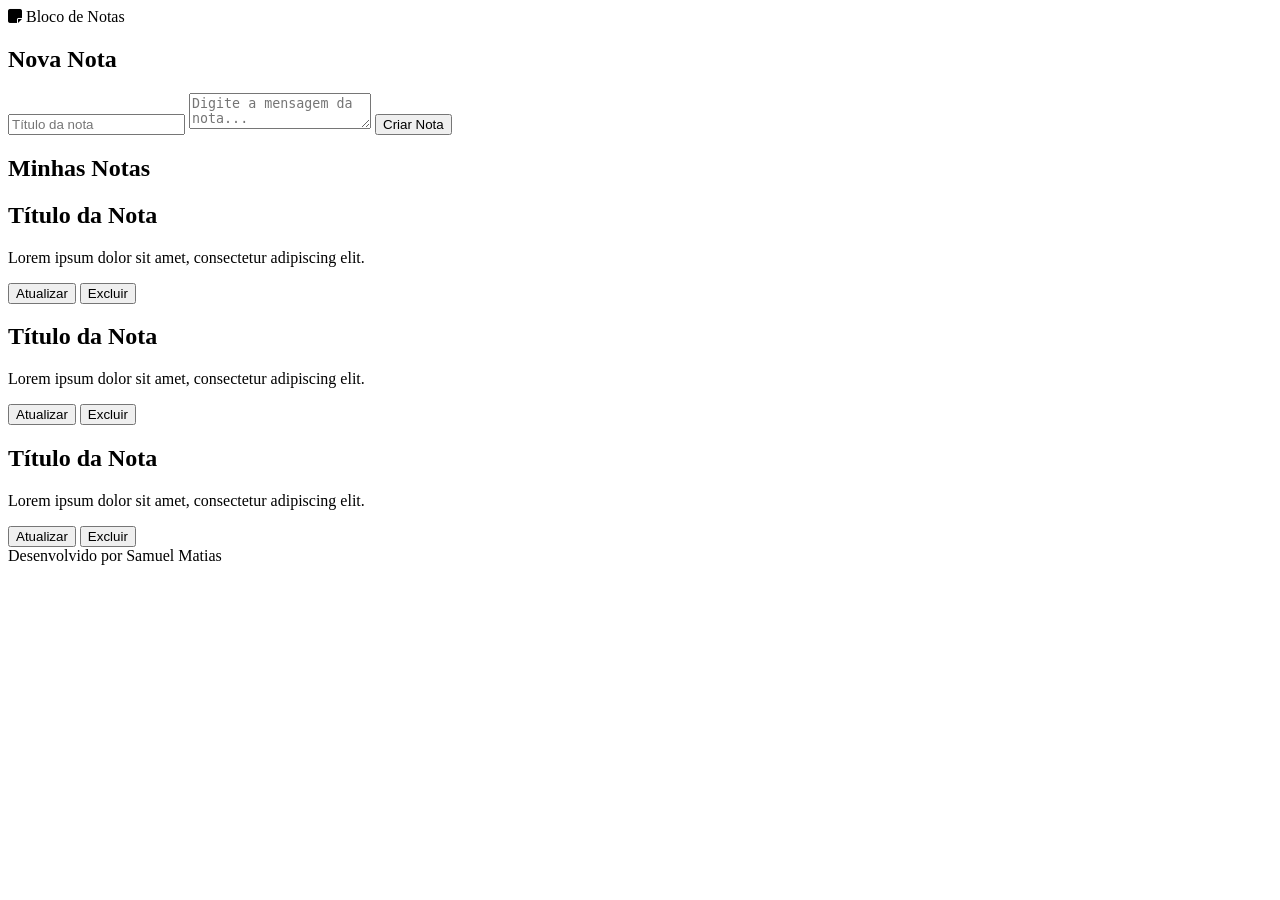
==== bloco_notas/index.html @ 987b10bc "Cria o conteúdo HTML da página de bloco de notas" ====
<!DOCTYPE html>
<html lang="en">
<head>
    <meta charset="UTF-8">
    <meta http-equiv="X-UA-Compatible" content="IE=edge">
    <meta name="viewport" content="width=device-width, initial-scale=1.0">
    <title>Bloco de Notas</title>
    <link rel="stylesheet" href="https://cdnjs.cloudflare.com/ajax/libs/font-awesome/6.4.2/css/all.min.css">
    <link rel="stylesheet" href="style.css">
</head>
<body>
    <header class="header">
        <i class="fa-solid fa-sticky-note header-icon"></i>
        <span class="header-title">Bloco de Notas</span>
    </header>

    <main class="main">
        <section class="section">
            <h1 class="section-title">Nova Nota</h1>
            
            <form class="form">
                <input class="form-input" id="input-titulo" type="text" placeholder="Título da nota" required>
                <textarea class="form-textarea" id="textarea-mensagem" placeholder="Digite a mensagem da nota..." required></textarea>
                <button class="form-button">Criar Nota</button> 
            </form>
        </section>

        <section class="section">
            <h1 class="section-title">Minhas Notas</h1>

            <div class="notes-container">
                <article class="note">
                    <h2 class="note-title">Título da Nota</h2>
                    <p class="note-content">Lorem ipsum dolor sit amet, consectetur adipiscing elit.</p>

                    <div class="note-buttons">
                        <button class="note-button-update">Atualizar</button>
                        <button class="note-button-delete">Excluir</button>
                    </div>
                </article>
                
                <article class="note">
                    <h2 class="note-title">Título da Nota</h2>
                    <p class="note-content">Lorem ipsum dolor sit amet, consectetur adipiscing elit.</p>

                    <div class="note-buttons">
                        <button class="note-button-update">Atualizar</button>
                        <button class="note-button-delete">Excluir</button>
                    </div>
                </article>

                <article class="note">
                    <h2 class="note-title">Título da Nota</h2>
                    <p class="note-content">Lorem ipsum dolor sit amet, consectetur adipiscing elit.</p>

                    <div class="note-buttons">
                        <button class="note-button-update">Atualizar</button>
                        <button class="note-button-delete">Excluir</button>
                    </div>
                </article>
            </div>
        </section>
    </main>

    <footer class="footer">
        <span class="footer-text">Desenvolvido por Samuel Matias</span>
    </footer>
</body>
</html>
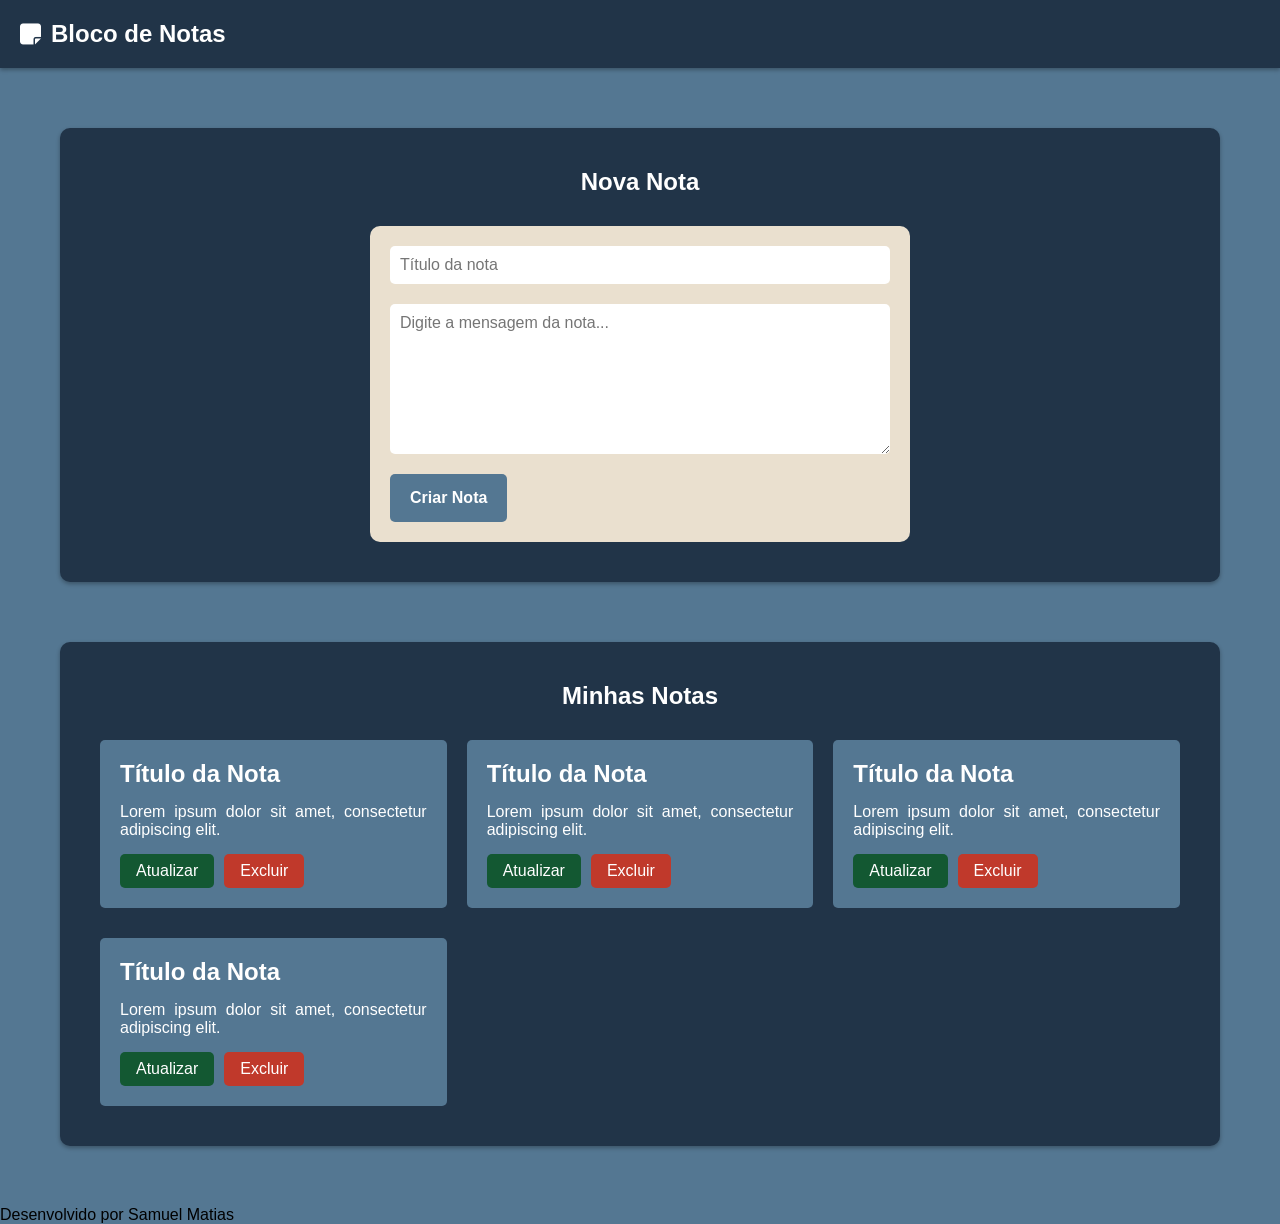
==== commit 51332c89: "Adiciona estilo na seção minhas notas da página do bloco de notas" ====
--- a/bloco_notas/index.html
+++ b/bloco_notas/index.html
@@ -34,7 +34,17 @@
                     <p class="note-content">Lorem ipsum dolor sit amet, consectetur adipiscing elit.</p>
 
                     <div class="note-buttons">
-                        <button class="note-button-update">Atualizar</button>
+                        <button class="note-button-edit">Atualizar</button>
+                        <button class="note-button-delete">Excluir</button>
+                    </div>
+                </article>
+
+                <article class="note">
+                    <h2 class="note-title">Título da Nota</h2>
+                    <p class="note-content">Lorem ipsum dolor sit amet, consectetur adipiscing elit.</p>
+
+                    <div class="note-buttons">
+                        <button class="note-button-edit">Atualizar</button>
                         <button class="note-button-delete">Excluir</button>
                     </div>
                 </article>
@@ -44,7 +54,7 @@
                     <p class="note-content">Lorem ipsum dolor sit amet, consectetur adipiscing elit.</p>
 
                     <div class="note-buttons">
-                        <button class="note-button-update">Atualizar</button>
+                        <button class="note-button-edit">Atualizar</button>
                         <button class="note-button-delete">Excluir</button>
                     </div>
                 </article>
@@ -54,7 +64,7 @@
                     <p class="note-content">Lorem ipsum dolor sit amet, consectetur adipiscing elit.</p>
 
                     <div class="note-buttons">
-                        <button class="note-button-update">Atualizar</button>
+                        <button class="note-button-edit">Atualizar</button>
                         <button class="note-button-delete">Excluir</button>
                     </div>
                 </article>
--- a/bloco_notas/style.css
+++ b/bloco_notas/style.css
@@ -0,0 +1,169 @@
+* {
+    margin: 0;
+    padding: 0;
+    box-sizing: border-box;
+}
+
+body {
+    width: 100vw;
+    height: 100vh;
+    font-family: Arial, Helvetica, sans-serif;
+    background-color: #547792;
+}
+
+.header {
+    display: flex;
+    align-items: center;
+    background-color: #213448;
+    padding: 20px;
+    box-shadow: 0 2px 4px rgba(0, 0, 0, 0.3);
+}
+
+.header-icon {
+    font-size: 24px;
+    color: #FFF;
+    margin-right: 10px;
+}
+
+.header-title {
+    font-size: 24px;
+    font-weight: bold;
+    color: #FFF;
+}
+
+.main {
+    display: flex;
+    flex-direction: column;
+    padding: 60px;
+    gap: 60px;
+}
+
+.section {
+    display: flex;
+    flex-direction: column;
+    align-items: center;
+    background-color: #213448;
+    padding: 40px;
+    gap: 30px;
+    border-radius: 10px;
+    box-shadow: 0 2px 4px rgba(0, 0, 0, 0.3);
+}
+
+.section-title {
+    font-weight: bold;
+    color: #FFF;
+}
+
+.form {
+    display: flex;
+    flex-direction: column;
+    gap: 20px;
+    background-color: #EAE0CF;
+    padding: 20px;
+    border-radius: 10px;
+    width: 50%;
+}
+
+.form-input {
+    padding: 10px;
+    border: none;
+    border-radius: 5px;
+    font-size: 1em;
+}
+
+.form-textarea {
+    padding: 10px;
+    border: none;
+    border-radius: 5px;
+    font-size: 1em;
+    font-family: Arial, Helvetica, sans-serif;
+    height: 150px;
+}
+
+.form-button {
+    width: fit-content;
+    padding: 15px 20px;
+    font-size: 1em;
+    font-weight: bold;
+    background-color: #547792;
+    color: #FFF;
+    border: none;
+    border-radius: 5px;
+    cursor: pointer;
+}
+
+@media (min-width: 768px) {
+    .form-input:focus, .form-textarea:focus {
+        outline: 2px solid #94B4C1
+    }
+    
+    .form-button:hover{
+        background-color: #94B4C1;
+    }
+}
+
+.notes-container {
+    display: grid;
+    grid-template-columns: 1fr 1fr 1fr;
+    gap: 30px 20px;
+}
+
+.note {
+    display: flex;
+    flex-direction: column;
+    gap: 15px;
+    background-color: #547792;
+    padding: 20px;
+    border-radius: 5px;
+}
+
+.note-title {
+    font-size: 1.5em;
+    color: #FFF;
+}
+
+.note-content {
+    font-size: 1em;
+    text-align: justify;
+    color: #FFF;
+}
+
+.note-buttons {
+    display: flex;
+    gap: 10px;
+}
+
+.note-button-edit {
+    padding: 8px 16px;
+    font-size: 1em;
+    color: #FFF;
+    background-color: #135832;
+    border-radius: 5px;
+    border: none;
+
+}
+
+.note-button-delete {
+    padding: 8px 16px;
+    font-size: 1em;
+    color: #FFF;
+    background-color: #C0392B;
+    border-radius: 5px;
+    border: none;
+}
+
+@media (min-width: 768px) {
+    .note-button-edit:hover {
+        background-color: #1e7a48;
+        cursor: pointer;
+    }
+
+    .note-button-delete:hover {
+        background-color: #c04d40;
+        cursor: pointer;
+
+    }
+}
+
+
+
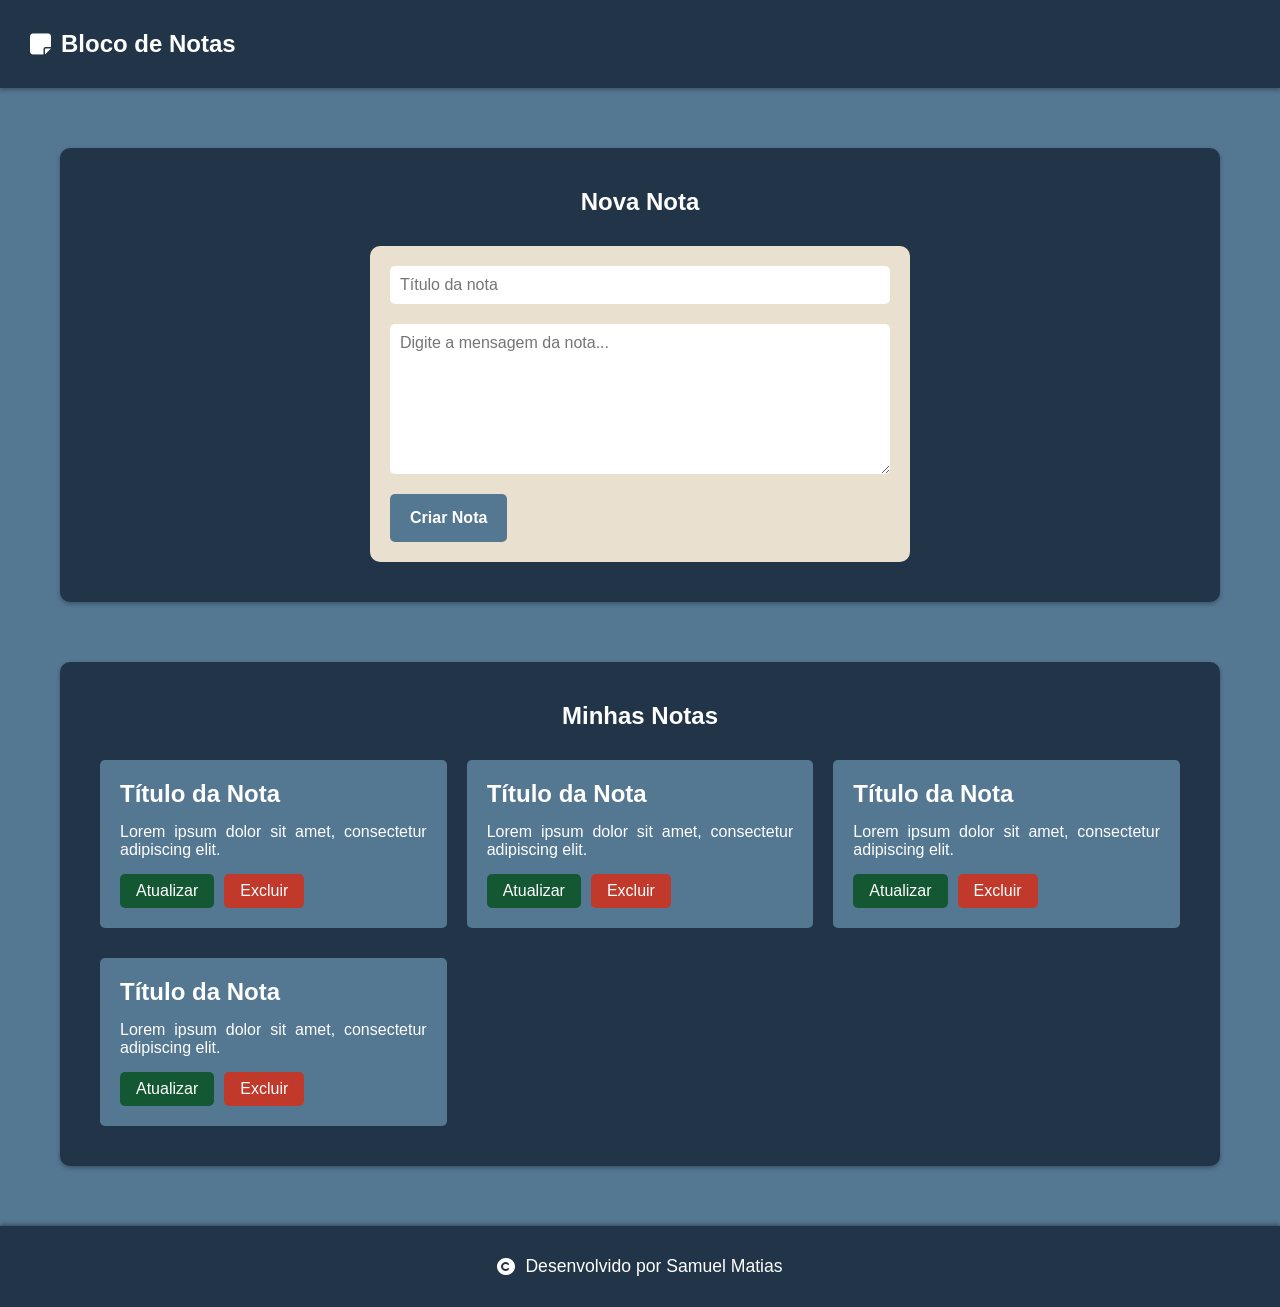
==== commit 6458ce2d: "Adiciona estilo ao footer da página de bloco de notas" ====
--- a/bloco_notas/index.html
+++ b/bloco_notas/index.html
@@ -73,6 +73,7 @@
     </main>
 
     <footer class="footer">
+        <i class="fa-solid fa-copyright footer-icon"></i>
         <span class="footer-text">Desenvolvido por Samuel Matias</span>
     </footer>
 </body>
--- a/bloco_notas/style.css
+++ b/bloco_notas/style.css
@@ -15,7 +15,7 @@
     display: flex;
     align-items: center;
     background-color: #213448;
-    padding: 20px;
+    padding: 30px;
     box-shadow: 0 2px 4px rgba(0, 0, 0, 0.3);
 }
 
@@ -153,6 +153,12 @@
 }
 
 @media (min-width: 768px) {
+    .note:hover {
+        cursor: pointer;
+        transform: translateY(-5px);
+        transition: all 0.3s ease;
+    }
+
     .note-button-edit:hover {
         background-color: #1e7a48;
         cursor: pointer;
@@ -165,5 +171,24 @@
     }
 }
 
+.footer {
+    padding: 30px;
+    display: flex;
+    align-items: center;
+    justify-content: center;
+    background-color: #213448;
+    box-shadow: 0 -2px 4px rgba(0, 0, 0, 0.3);
+}
+
+.footer-icon {
+    font-size: 1.1em;
+    color: #FFF;
+    margin-right: 10px;
+}
+
+.footer-text {
+    color: #FFF;
+    font-size: 1.1em;
+}
 
 
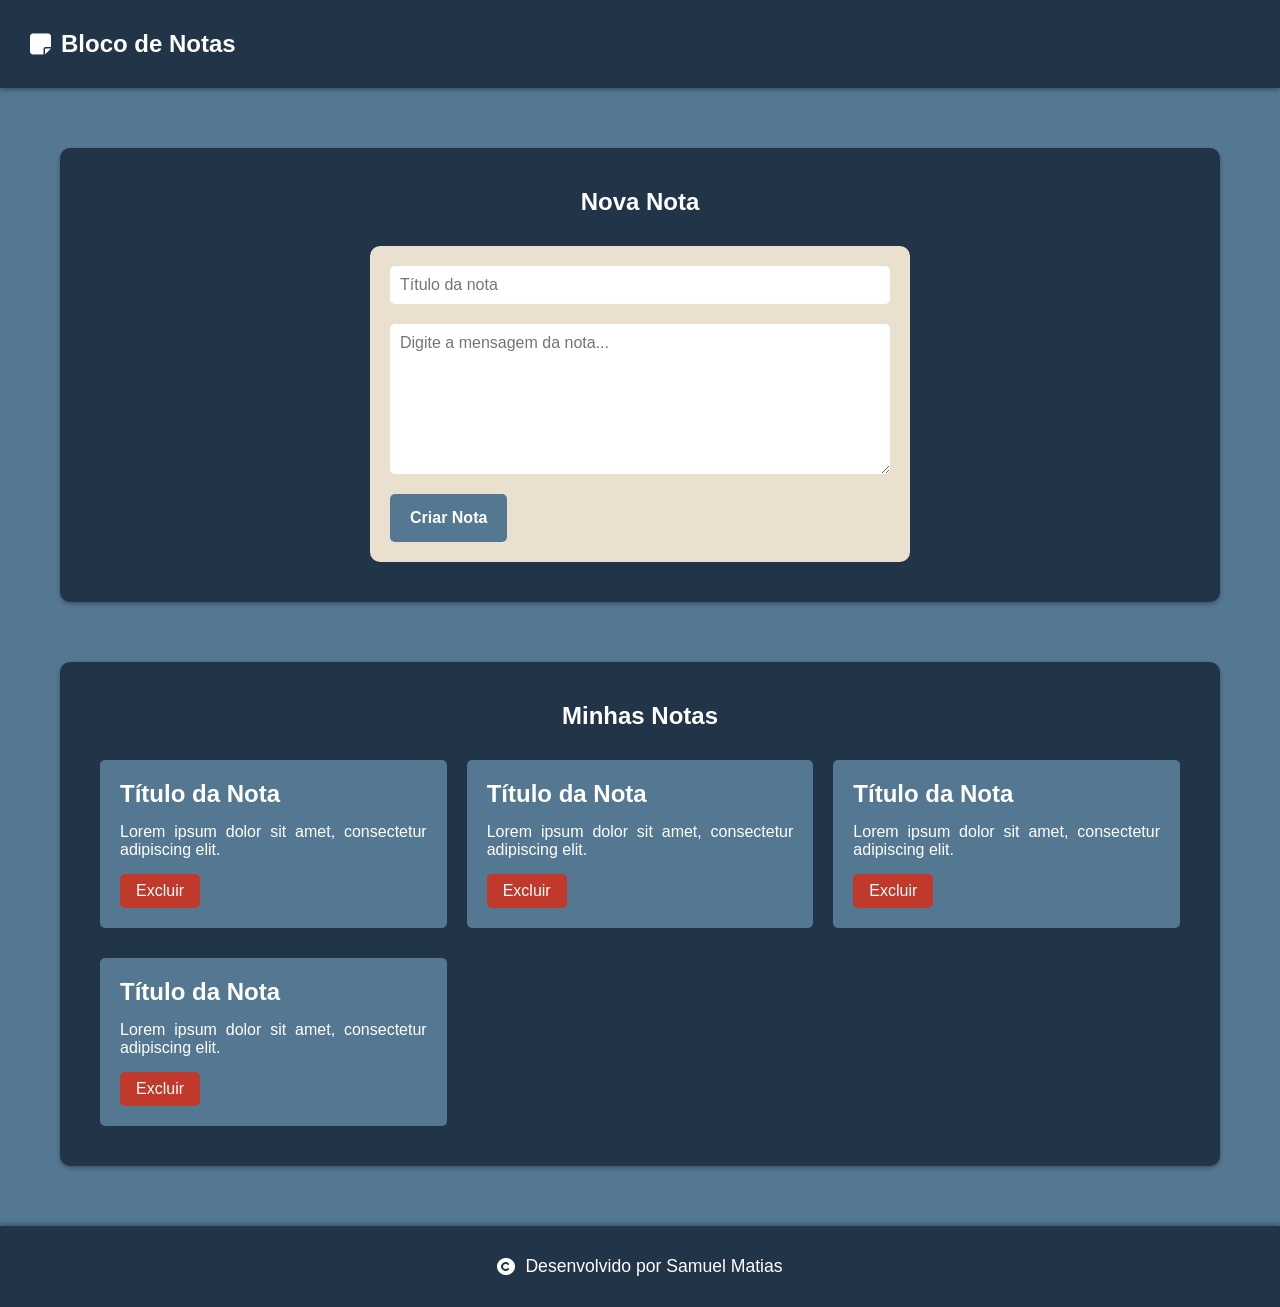
==== commit 8e702669: "Remove div note-buttons e botão de atualizar" ====
--- a/bloco_notas/index.html
+++ b/bloco_notas/index.html
@@ -32,41 +32,25 @@
                 <article class="note">
                     <h2 class="note-title">Título da Nota</h2>
                     <p class="note-content">Lorem ipsum dolor sit amet, consectetur adipiscing elit.</p>
-
-                    <div class="note-buttons">
-                        <button class="note-button-edit">Atualizar</button>
-                        <button class="note-button-delete">Excluir</button>
-                    </div>
+                    <button class="note-button-delete">Excluir</button>
                 </article>
 
                 <article class="note">
                     <h2 class="note-title">Título da Nota</h2>
                     <p class="note-content">Lorem ipsum dolor sit amet, consectetur adipiscing elit.</p>
-
-                    <div class="note-buttons">
-                        <button class="note-button-edit">Atualizar</button>
-                        <button class="note-button-delete">Excluir</button>
-                    </div>
+                    <button class="note-button-delete">Excluir</button>
                 </article>
                 
                 <article class="note">
                     <h2 class="note-title">Título da Nota</h2>
                     <p class="note-content">Lorem ipsum dolor sit amet, consectetur adipiscing elit.</p>
-
-                    <div class="note-buttons">
-                        <button class="note-button-edit">Atualizar</button>
-                        <button class="note-button-delete">Excluir</button>
-                    </div>
+                    <button class="note-button-delete">Excluir</button>
                 </article>
 
                 <article class="note">
                     <h2 class="note-title">Título da Nota</h2>
                     <p class="note-content">Lorem ipsum dolor sit amet, consectetur adipiscing elit.</p>
-
-                    <div class="note-buttons">
-                        <button class="note-button-edit">Atualizar</button>
-                        <button class="note-button-delete">Excluir</button>
-                    </div>
+                    <button class="note-button-delete">Excluir</button>
                 </article>
             </div>
         </section>
--- a/bloco_notas/style.css
+++ b/bloco_notas/style.css
@@ -128,21 +128,6 @@
     color: #FFF;
 }
 
-.note-buttons {
-    display: flex;
-    gap: 10px;
-}
-
-.note-button-edit {
-    padding: 8px 16px;
-    font-size: 1em;
-    color: #FFF;
-    background-color: #135832;
-    border-radius: 5px;
-    border: none;
-
-}
-
 .note-button-delete {
     padding: 8px 16px;
     font-size: 1em;
@@ -150,6 +135,7 @@
     background-color: #C0392B;
     border-radius: 5px;
     border: none;
+    width: fit-content;
 }
 
 @media (min-width: 768px) {
@@ -157,11 +143,6 @@
         cursor: pointer;
         transform: translateY(-5px);
         transition: all 0.3s ease;
-    }
-
-    .note-button-edit:hover {
-        background-color: #1e7a48;
-        cursor: pointer;
     }
 
     .note-button-delete:hover {
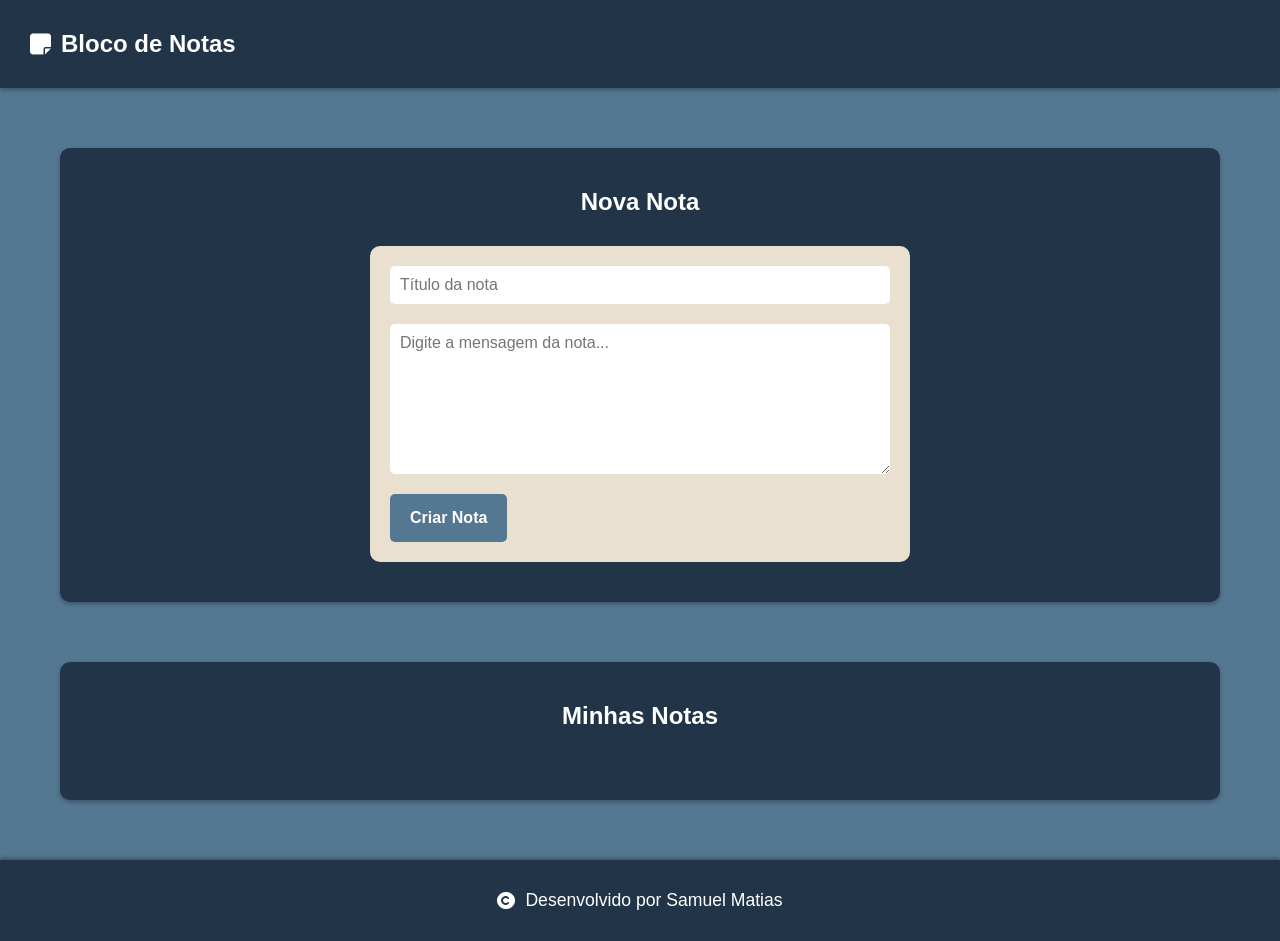
==== commit 286e5dad: "Limita a exibição da mensagem da nota e adiciona rolagem quando ultrapassa o limite" ====
--- a/bloco_notas/index.html
+++ b/bloco_notas/index.html
@@ -29,29 +29,7 @@
             <h1 class="section-title">Minhas Notas</h1>
 
             <div class="notes-container">
-                <article class="note">
-                    <h2 class="note-title">Título da Nota</h2>
-                    <p class="note-content">Lorem ipsum dolor sit amet, consectetur adipiscing elit.</p>
-                    <button class="note-button-delete">Excluir</button>
-                </article>
-
-                <article class="note">
-                    <h2 class="note-title">Título da Nota</h2>
-                    <p class="note-content">Lorem ipsum dolor sit amet, consectetur adipiscing elit.</p>
-                    <button class="note-button-delete">Excluir</button>
-                </article>
-                
-                <article class="note">
-                    <h2 class="note-title">Título da Nota</h2>
-                    <p class="note-content">Lorem ipsum dolor sit amet, consectetur adipiscing elit.</p>
-                    <button class="note-button-delete">Excluir</button>
-                </article>
-
-                <article class="note">
-                    <h2 class="note-title">Título da Nota</h2>
-                    <p class="note-content">Lorem ipsum dolor sit amet, consectetur adipiscing elit.</p>
-                    <button class="note-button-delete">Excluir</button>
-                </article>
+            
             </div>
         </section>
     </main>
@@ -60,5 +38,7 @@
         <i class="fa-solid fa-copyright footer-icon"></i>
         <span class="footer-text">Desenvolvido por Samuel Matias</span>
     </footer>
+
+    <script src="script.js"></script>
 </body>
 </html>
--- a/bloco_notas/style.css
+++ b/bloco_notas/style.css
@@ -126,6 +126,29 @@
     font-size: 1em;
     text-align: justify;
     color: #FFF;
+    max-height: 150px;
+    overflow: hidden;
+    padding: 10px;
+    background-color: #7398b6;
+    border-radius: 3px;
+    overflow-y: auto;
+}
+
+.note-content::-webkit-scrollbar {
+  width: 8px;
+}
+
+.note-content::-webkit-scrollbar-track {
+  background: transparent; 
+}
+
+.note-content::-webkit-scrollbar-thumb {
+  background-color: #888; 
+  border-radius: 10px;
+}
+
+.note-content::-webkit-scrollbar-thumb:hover {
+  background-color: #555;
 }
 
 .note-button-delete {
